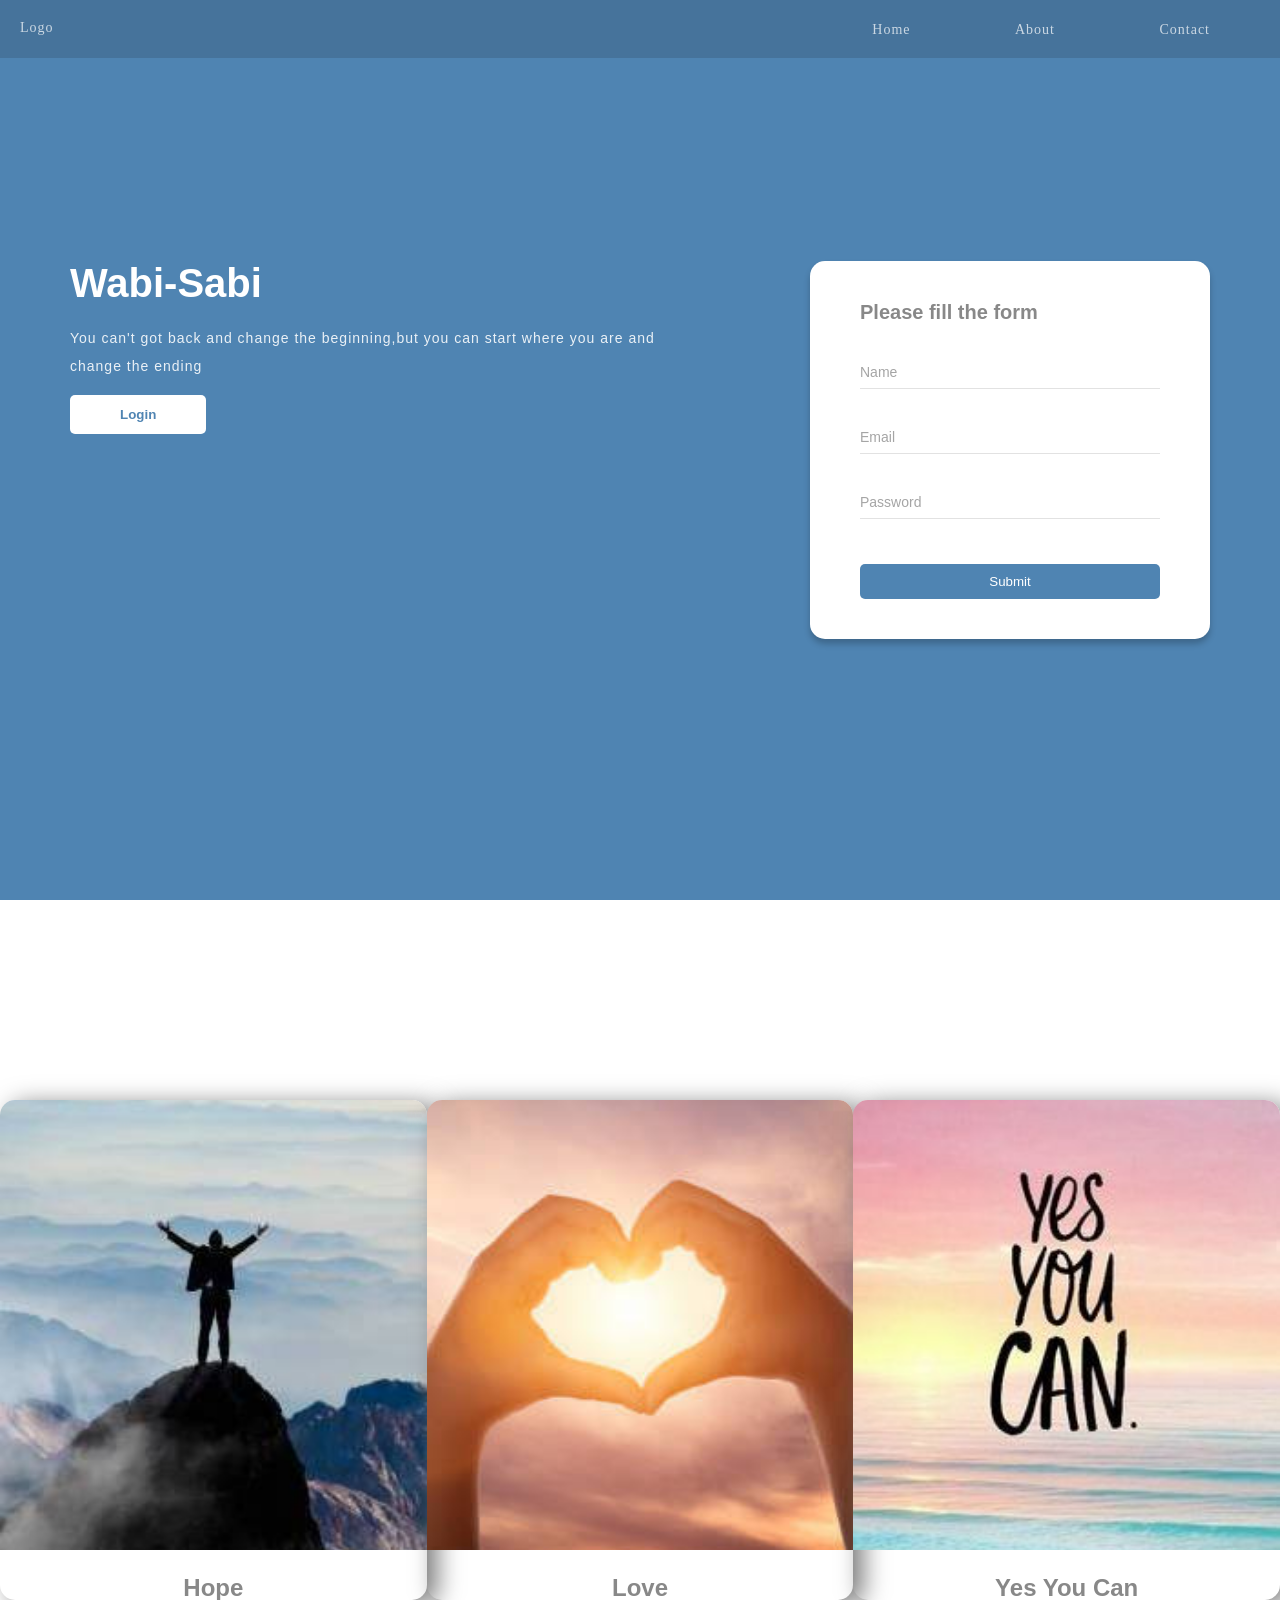
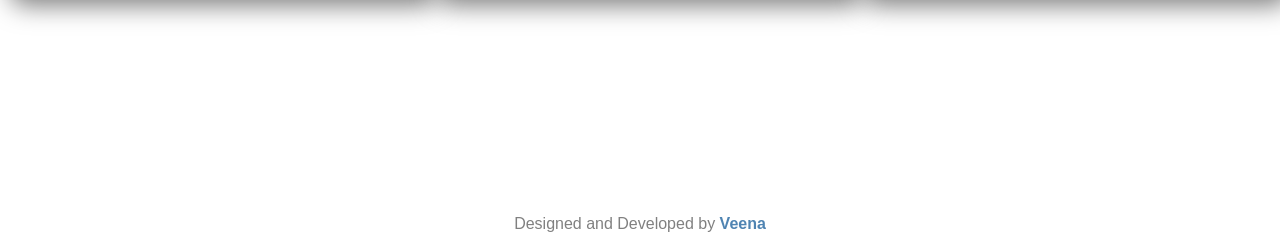
==== WebDevelopment-1/webpage.html @ 845aa48d "Files added" ====
<!DOCTYPE html>
<html lang="en">
<head>
    <meta charset="UTF-8">
    <meta http-equiv="X-UA-Compatible" content="IE=edge">
    <meta name="viewport" content="width=device-width, initial-scale=1.0">
    <title>Wabi-Sabi</title>
    <link rel="stylesheet" type="text/css" href="./variables.css">
    <link rel ="stylesheet" type="text/css" href="./style.css">
</head>
<body>
<header>
<div class ="container">
    <a href="#">Logo</a>
    <nav>
        <a href ="#">Home</a>
        <a href ="#">About</a>
        <a href ="#">Contact</a>

    </nav>

</div>
</header>

<main>
    <section class ="section-one">
        <div class="banner-container">
            <div class ="container">
                <div class="left-section">
                    <h1>Wabi-Sabi</h1>
                    <p>You can't got back and change the beginning,but you can start where you are and change the ending</p>
                    <button>Login</button>
                </div>

                <div class="right-section">
                    <h4>Please fill the form</h4>
                    <form action = "" autocomplete="off">
                        <div class="input-group">
                            <input type ="text" id ="name" required/>
                            <label for ="name">Name</label>
                        </div>
                        <div class="input-group">
                            <input type ="email"id="email" required/>
                            <label for ="email">Email</label>
                        </div>
                        <div class="input-group">
                            <input type ="password" id ="password" required/>
                            <label for ="password">Password</label>
                        </div>
                        <div class="submit-section">
                            <input type = "submit" class ="submit-button"/>
                        </div>

                    </form>
                </div>
            </div>
        </div>
    </section>

    <section class = "section-two">
        <div class = "card-container">
            <div class = "image-container">
                <img src="images/hope.jpg" alt="" />
                <h1>Hope</h1>
            </div>
        </div>
        <div class = "card-container">
            <div class = "image-container">
                <img src="images/love.jpg" alt="" />
                <h1>Love</h1>
            </div>
        </div>
        <div class = "card-container">
            <div class = "image-container">
                <img src="images/yes_you_can.jpg" alt="" />
                <h1>Yes You Can</h1>
            </div>
        </div>
    </section>
</main>
<footer>Designed and Developed by <span>Veena</span></footer>
</body>
</html>
---- WebDevelopment-1/variables.css ----
:root{
    --primary-color:rgb(79, 132, 178);
    --font-size-14:14px;
}
---- WebDevelopment-1/style.css ----
*{
    box-sizing: border-box;
}
body{
    margin: 0;
    padding: 0;
    font-family: Arial, Helvetica, sans-serif;
}

/* Header section */
header{
    width:100%;
    background-color: rgba(23,23,23,0.15);
    padding:20px;
    position:absolute;
    top:0;
}

header .container{
    display: flex;
    justify-content: space-between;
    width:1290px;
    margin:auto;
}

header a{
    text-decoration: none;
    margin-right:100px;
    font-size: var(--font-size-14);
    letter-spacing: 1px;
    font-family: Tahoma;
    color:rgba(255,255,255,0.719);
}
/* Header end */


/* Banner section */
.banner-container{
    /* margin-top:100px; */
    width:100%;
    height:100vh;
    background-color:var(--primary-color);
    background-repeat: no-repeat;
    background-attachment: fixed;
    background-position: center;
    display:flex;
    align-items: center;
}
.banner-container .container{
    display:flex;
    justify-content: space-around;
    width:100%;
    align-items: center;
}
/* Banner end */


/* Left section */

.left-section{
    width:600px;
    align-self:flex-start;

}
.left-section h1{
    margin:0;
    color:white;
    font-size: 40px;
}

.left-section p{
    margin:0;
    font-size: var(--font-size-14);
    letter-spacing: 1px;
    color:rgba(255,255,255,0.884);
    margin-top:18px;
    line-height:28px ;
}
.left-section button{
    color:var(--primary-color);
    background-color: white;
    border:none;
    border-radius:5px;
    padding:12px 50px;
    margin-top:15px;
    font-weight: bold;
}
/* Left End */

/* Right section */

 .right-section{
    width:400px;
    background-color: white;
    border-radius: 15px;
    padding:40px 0;
    box-shadow: 0 5px 6px rgba(0,0,0,0.219);

 }
.right-section h4{
    width:300px;
    font-size: 20px;
    margin: auto;
    margin-bottom: 30px;
    color:rgba(136,136,136);
}

/* Right section end */

/* Input section */
.input-group{
    width:300px;
    margin:30px auto;
    display:flex;
    flex-direction:column; 
    position:relative;
}

.input-group label{
    color:rgb(165,165,165);
    font-size:var(--font-size-14);
    position:absolute;
    top:10px;
    transition: 0.5s ease-in-out;
}

.input-group input{
    border:none;
    padding:7px;
    margin-top:5px;
    outline:none;
    color:var(--primary-color);
    border-bottom: 1px solid #c9c9c98a;

}
.input-group input:focus ~ label,
.input-group input:valid ~ label{
    color:var(--primary-color);
    top:-10px;
    font-size:12px;

}
.input-group input:focus ,
.input-group input:valid{
    border-color:var(--primary-color);
}

.submit-button{
    background-color: var(--primary-color);
    color:white;
    padding:10px;
    border:none;
    margin-top:15px;
    border-radius:5px;
    width:300px;
    cursor: pointer;
}

.submit-section{
 text-align: center;
}
.submit-button:hover{
    box-shadow: 0 3px 6px silver;
}

/* input end */

/* Section-two  */
.section-two{
    display:flex;
    justify-content:space-evenly;
    height:100vh;
    align-items: center;

}

.card-container{
    width:450px;
    height:500px;
    border-radius: 15px;
    box-shadow: 10px 5px 26px rgb(121,121,121); 
    overflow:hidden; 
    text-align: center;

}

.card-container h1{
   color: rgb(136,136,136);
}

.image-container{
    width:100%;
    height:450px;
    /* overflow: hidden; */

}
.image-container img{
    width:100%;
    height:100%;
    object-fit:cover ;
    transition:0.5s ease-in-out;
}
.image-container img:hover{
    transform:scale(1.1) rotate(-5deg);
}
/* Section-two End */


footer{
    text-align: center;
    color:grey;
    padding:15px;
}

footer span{
    color:var(--primary-color);
    font-weight: bold;

}
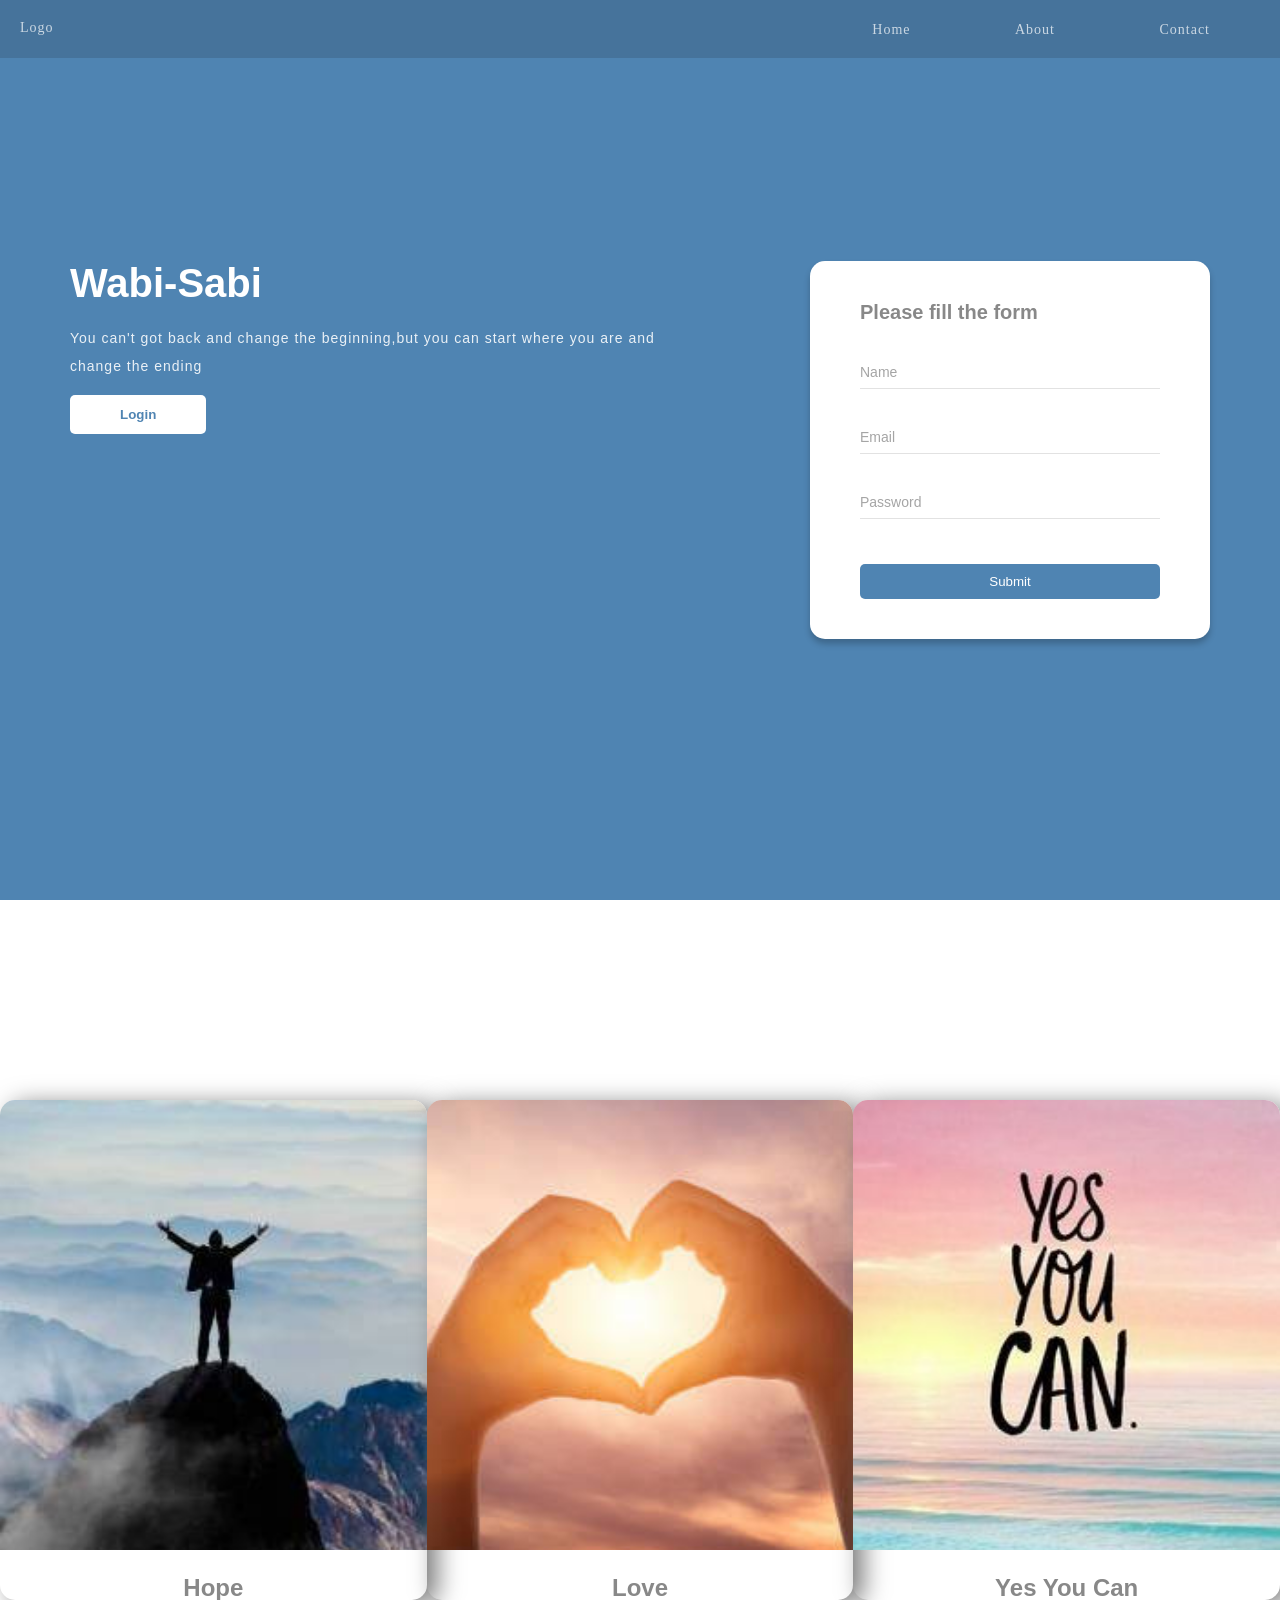
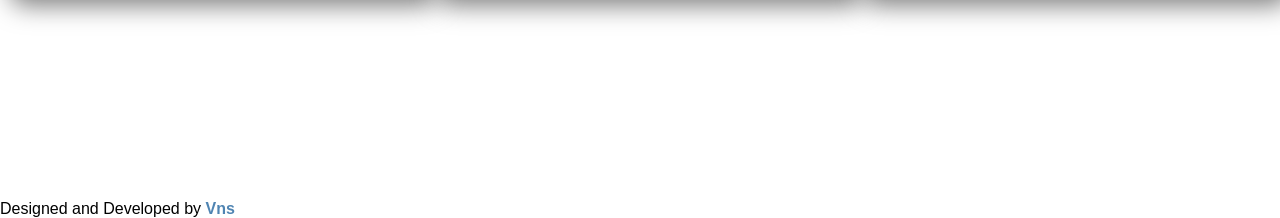
==== commit 521373f1: "changes made" ====
--- a/WebDevelopment-1/webpage.html
+++ b/WebDevelopment-1/webpage.html
@@ -78,6 +78,6 @@
         </div>
     </section>
 </main>
-<footer>Designed and Developed by <span>Veena</span></footer>
+<footer>Designed and Developed by <span>Vns</span></footer>
 </body>
 </html>
--- a/WebDevelopment-1/style.css
+++ b/WebDevelopment-1/style.css
@@ -206,7 +206,7 @@
 /* Section-two End */
 
 
-footer{
+.footer{
     text-align: center;
     color:grey;
     padding:15px;
